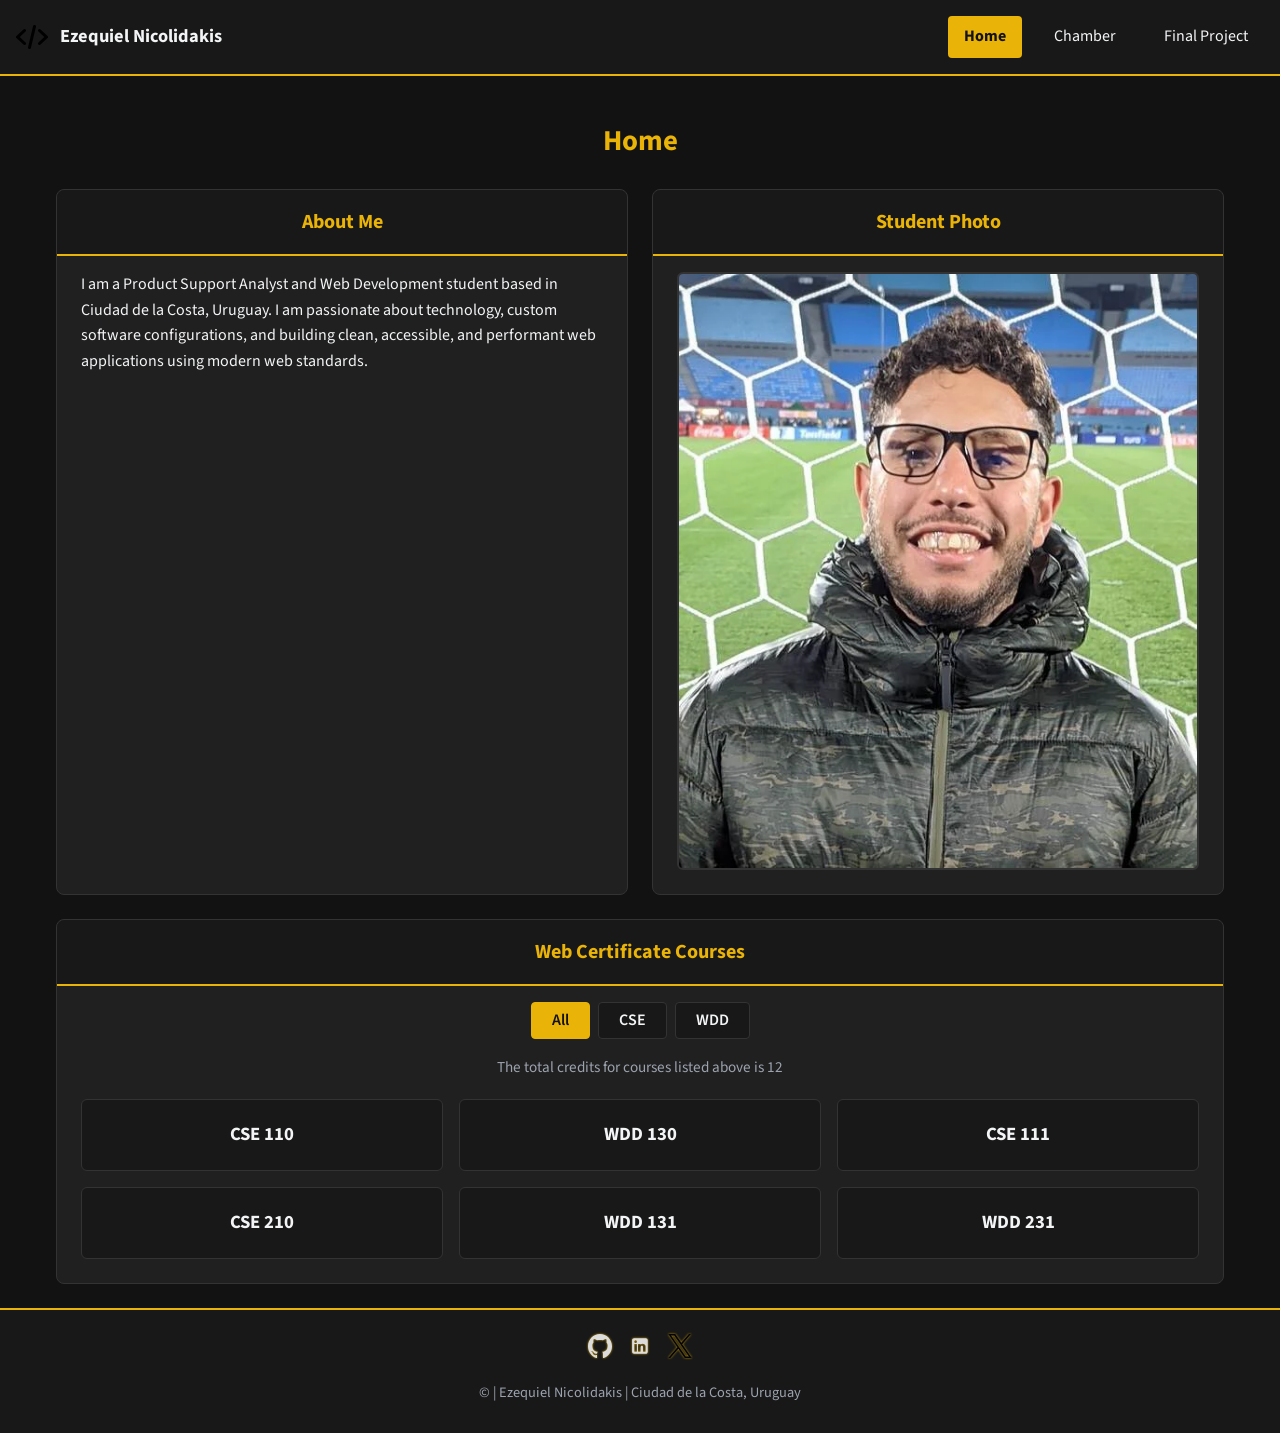
==== index.html @ 2b31f7f6 "Add initial project files including HTML structure, CSS styles, and JavaScript functionality - Creat" ====
<!doctype html>
<html lang="en">
  <head>
    <meta charset="UTF-8" />
    <meta name="viewport" content="width=device-width, initial-scale=1.0" />
    <title>WDD 231 - Course Home Page - Ezequiel Nicolidakis</title>
    <meta
      name="description"
      content="WDD 231 Course Home Page for Ezequiel Nicolidakis showcasing web development projects, assignments, and dynamic course certification lists."
    />
    <meta name="author" content="Ezequiel Nicolidakis" />

    <link rel="icon" href="images/logo.svg" type="image/svg+xml" />

    <link rel="preconnect" href="https://fonts.googleapis.com" />
    <link rel="preconnect" href="https://fonts.gstatic.com" crossorigin />
    <link
      href="https://fonts.googleapis.com/css2?family=Source+Sans+3:wght@400;600;700&display=swap"
      rel="stylesheet"
    />

    <link rel="stylesheet" href="styles/normalize.css" />
    <link rel="stylesheet" href="styles/small.css" />
    <link rel="stylesheet" href="styles/larger.css" />

    <script type="module" src="scripts/navigation.js" defer></script>
    <script type="module" src="scripts/date.js" defer></script>
    <script type="module" src="scripts/courses.js" defer></script>
  </head>
  <body>
    <header>
      <div class="logo-box">
        <img
          src="images/logo.svg"
          alt="Site Logo"
          class="site-logo"
          width="32"
          height="32"
        />
        <span class="site-title">Ezequiel Nicolidakis</span>
      </div>
      <button id="menu" aria-label="Open Navigation Menu"></button>
      <nav>
        <ul class="navigation">
          <li><a href="#" class="active">Home</a></li>
          <li><a href="#">Chamber</a></li>
          <li><a href="#">Final Project</a></li>
        </ul>
      </nav>
    </header>

    <main>
      <h1>Home</h1>

      <div class="hero-grid">
        <section class="card about-me">
          <h2>About Me</h2>
          <p>
            I am a Product Support Analyst and Web Development student based in
            Ciudad de la Costa, Uruguay. I am passionate about technology,
            custom software configurations, and building clean, accessible, and
            performant web applications using modern web standards.
          </p>
        </section>

        <section class="card student-photo-card">
          <h2>Student Photo</h2>
          <picture>
            <img
              src="images/profile.webp"
              alt="Ezequiel Nicolidakis profile photo"
              width="400"
              height="400"
              loading="lazy"
            />
          </picture>
        </section>
      </div>

      <section class="card certificate-section">
        <h2>Web Certificate Courses</h2>
        <div class="filter-buttons">
          <button id="all" class="filter-btn active">All</button>
          <button id="cse" class="filter-btn">CSE</button>
          <button id="wdd" class="filter-btn">WDD</button>
        </div>

        <p id="course-counter" class="course-counter-text"></p>

        <div id="courses-container" class="courses-grid"></div>
      </section>
    </main>

    <footer>
      <div class="social-links">
        <a
          href="https://github.com"
          target="_blank"
          rel="noopener noreferrer"
          aria-label="GitHub"
        >
          <img
            src="images/github.svg"
            alt="GitHub Profile"
            width="24"
            height="24"
          />
        </a>
        <a
          href="https://linkedin.com"
          target="_blank"
          rel="noopener noreferrer"
          aria-label="LinkedIn"
        >
          <img
            src="images/linkedin.svg"
            alt="LinkedIn Profile"
            width="24"
            height="24"
          />
        </a>
        <a
          href="https://x.com"
          target="_blank"
          rel="noopener noreferrer"
          aria-label="X (Twitter)"
        >
          <img src="images/x.svg" alt="X Profile" width="24" height="24" />
        </a>
      </div>
      <p>
        &copy;<span id="currentyear"></span> | Ezequiel Nicolidakis | Ciudad de
        la Costa, Uruguay
      </p>
      <p id="lastModified"></p>
    </footer>
  </body>
</html>
---- styles/small.css ----
:root {
  --bg-color: #121212;
  --surface-color: #181818;
  --card-bg: #202020;
  --text-color: #f3f4f6;
  --text-muted: #9ca3af;
  --accent-color: #eab308;
  --accent-hover: #ca8a04;
  --completed-bg: #26210a;
  --completed-border: #eab308;
  --border-color: #333333;
}

* {
  box-sizing: border-box;
  margin: 0;
  padding: 0;
}

body {
  font-family: "Source Sans 3", sans-serif, system-ui;
  background-color: var(--bg-color);
  color: var(--text-color);
  line-height: 1.6;
  display: flex;
  flex-direction: column;
  min-height: 100vh;
}

header {
  background-color: var(--surface-color);
  border-bottom: 2px solid var(--accent-color);
  display: flex;
  justify-content: space-between;
  align-items: center;
  padding: 1rem;
  position: relative;
}

.logo-box {
  display: flex;
  align-items: center;
  gap: 0.75rem;
}

.site-logo {
  width: 32px;
  height: 32px;
}

.site-title {
  font-weight: 700;
  font-size: 1.15rem;
  color: var(--text-color);
}

#menu {
  background: none;
  border: none;
  cursor: pointer;
  font-size: 1.5rem;
  color: var(--accent-color);
}

#menu::before {
  content: "☰";
}

#menu.open::before {
  content: "✕";
}

nav {
  position: absolute;
  top: 100%;
  left: 0;
  width: 100%;
  background-color: var(--surface-color);
  display: none;
  border-bottom: 2px solid var(--accent-color);
  z-index: 10;
}

nav.open {
  display: block;
}

.navigation {
  list-style: none;
  display: flex;
  flex-direction: column;
}

.navigation li a {
  display: block;
  padding: 1rem;
  color: var(--text-color);
  text-decoration: none;
  text-align: center;
  border-top: 1px solid var(--border-color);
  transition: background 0.2s;
}

.navigation li a:hover,
.navigation li a.active {
  background-color: var(--accent-color);
  color: #121212;
  font-weight: 700;
}

main {
  flex: 1;
  max-width: 1200px;
  width: 100%;
  margin: 0 auto;
  padding: 1.5rem 1rem;
}

h1 {
  font-size: 1.8rem;
  margin-bottom: 1.5rem;
  text-align: center;
  color: var(--accent-color);
}

.hero-grid {
  display: flex;
  flex-direction: column;
  gap: 1.5rem;
  margin-bottom: 1.5rem;
}

.card {
  background-color: var(--card-bg);
  border: 1px solid var(--border-color);
  border-radius: 8px;
  padding: 1.5rem;
}

.card h2 {
  font-size: 1.25rem;
  margin-bottom: 1rem;
  padding-bottom: 0.5rem;
  border-bottom: 2px solid var(--accent-color);
  text-align: center;
  background-color: var(--surface-color);
  color: var(--accent-color);
  margin: -1.5rem -1.5rem 1rem -1.5rem;
  padding: 1rem;
  border-top-left-radius: 8px;
  border-top-right-radius: 8px;
}

.student-photo-card picture img {
  width: 100%;
  height: auto;
  border-radius: 6px;
  display: block;
  border: 2px solid var(--border-color);
}

.certificate-section {
  margin-top: 1.5rem;
}

.filter-buttons {
  display: flex;
  justify-content: center;
  gap: 0.5rem;
  margin-bottom: 1rem;
  flex-wrap: wrap;
}

.filter-btn {
  background-color: var(--surface-color);
  color: var(--text-color);
  border: 1px solid var(--border-color);
  padding: 0.5rem 1.25rem;
  border-radius: 4px;
  cursor: pointer;
  font-weight: 600;
  transition: all 0.2s;
}

.filter-btn:hover,
.filter-btn.active {
  background-color: var(--accent-color);
  border-color: var(--accent-color);
  color: #121212;
}

.course-counter-text {
  text-align: center;
  font-size: 0.95rem;
  color: var(--text-muted);
  margin-bottom: 1.25rem;
}

.courses-grid {
  display: grid;
  grid-template-columns: 1fr;
  gap: 1rem;
}

.course-card {
  background-color: var(--surface-color);
  border: 1px solid var(--border-color);
  padding: 1.25rem;
  border-radius: 6px;
  text-align: center;
  font-weight: 600;
  transition: transform 0.2s;
}

.course-card.completed {
  background-color: var(--completed-bg);
  border-color: var(--completed-border);
  color: var(--accent-color);
}

footer {
  background-color: var(--surface-color);
  border-top: 2px solid var(--accent-color);
  text-align: center;
  padding: 1.5rem 1rem;
  margin-top: auto;
  font-size: 0.9rem;
  color: var(--text-muted);
}

.social-links {
  display: flex;
  justify-content: center;
  gap: 1rem;
  margin-bottom: 1rem;
}

.social-links a img {
  width: 24px;
  height: 24px;
  filter: invert(1) drop-shadow(0 0 1px var(--accent-color));
  opacity: 0.85;
  transition: opacity 0.2s;
}

.social-links a img:hover {
  opacity: 1;
}

footer p {
  margin: 0.3rem 0;
}
---- styles/larger.css ----
@media (min-width: 32.5rem) {
  #menu {
    display: none;
  }

  nav {
    position: static;
    display: block;
    width: auto;
    background: transparent;
    border: none;
  }

  .navigation {
    flex-direction: row;
    gap: 1rem;
  }

  .navigation li a {
    border: none;
    padding: 0.5rem 1rem;
    border-radius: 4px;
  }

  .hero-grid {
    display: grid;
    grid-template-columns: 1fr 1fr;
    gap: 1.5rem;
  }

  .courses-grid {
    grid-template-columns: repeat(3, 1fr);
  }
}
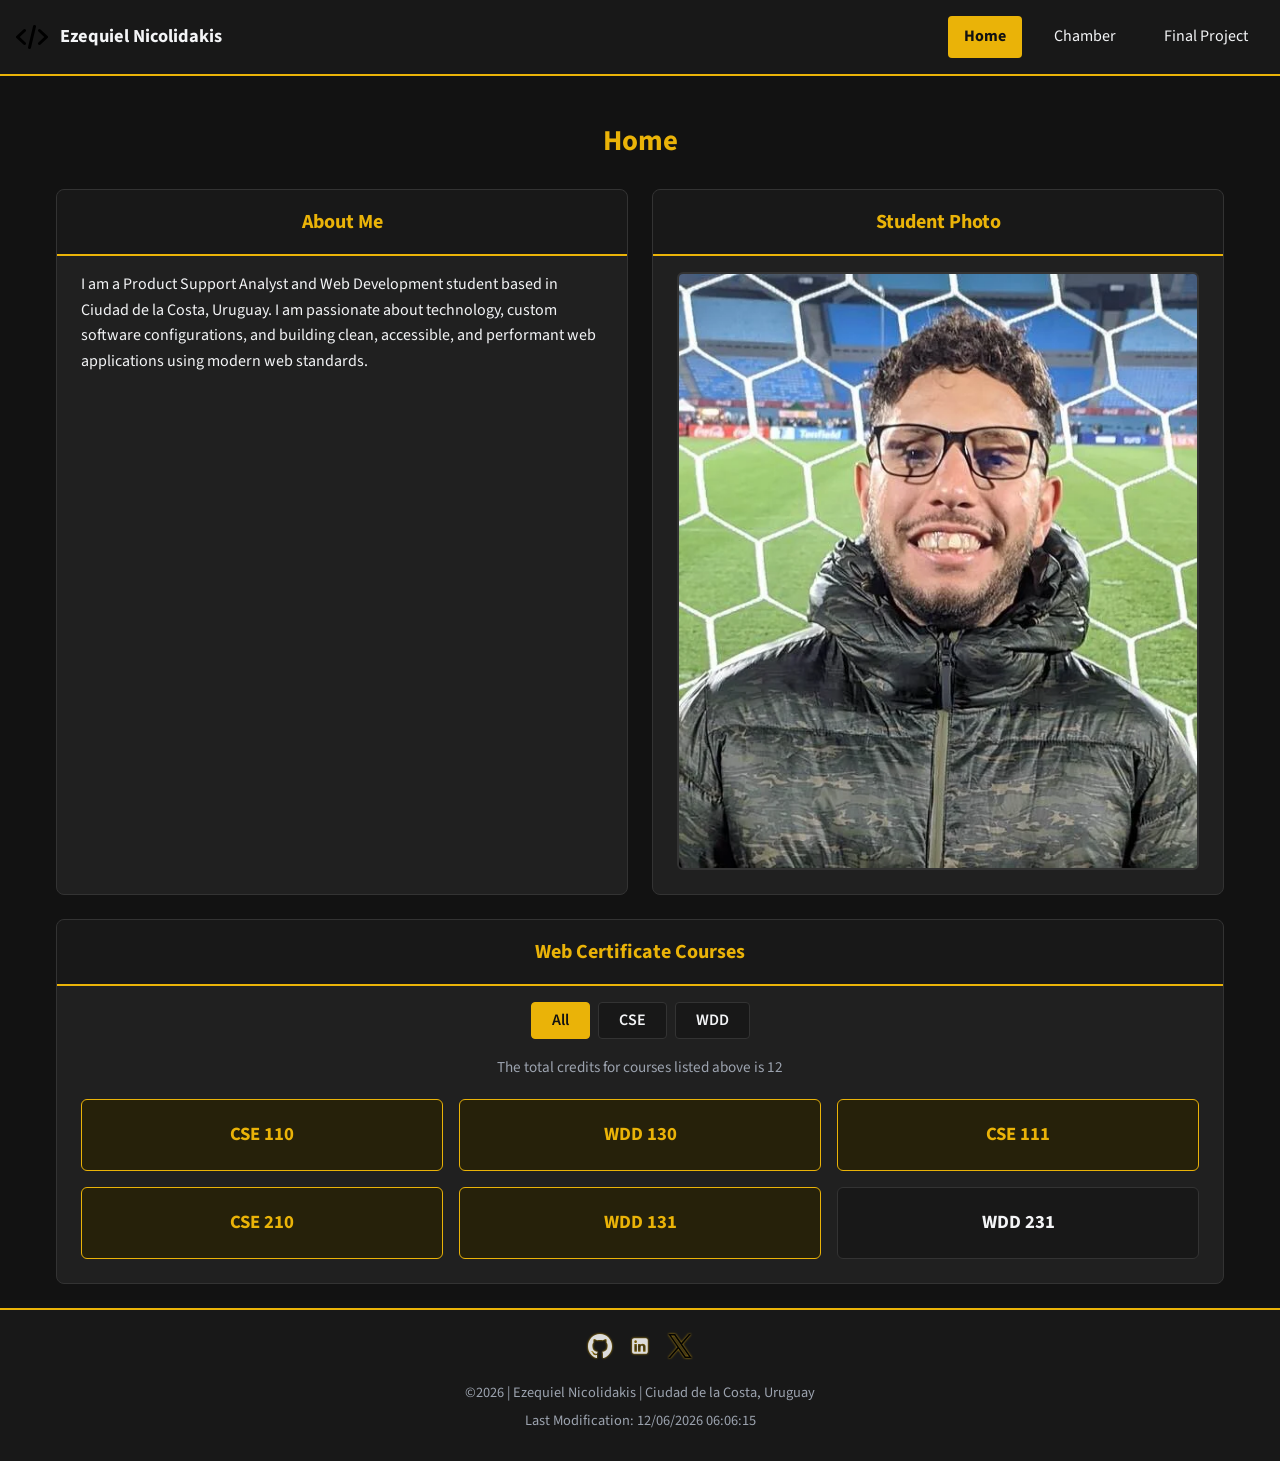
==== commit d48e536b: "Fixed validation errors" ====
--- a/index.html
+++ b/index.html
@@ -23,9 +23,9 @@
     <link rel="stylesheet" href="styles/small.css" />
     <link rel="stylesheet" href="styles/larger.css" />
 
-    <script type="module" src="scripts/navigation.js" defer></script>
-    <script type="module" src="scripts/date.js" defer></script>
-    <script type="module" src="scripts/courses.js" defer></script>
+    <script type="module" src="scripts/navigation.js"></script>
+    <script type="module" src="scripts/date.js"></script>
+    <script type="module" src="scripts/courses.js"></script>
   </head>
   <body>
     <header>
@@ -125,7 +125,7 @@
           rel="noopener noreferrer"
           aria-label="X (Twitter)"
         >
-          <img src="images/x.svg" alt="X Profile" width="24" height="24" />
+          <img src="images/x_icon.svg" alt="X Profile" width="24" height="24" />
         </a>
       </div>
       <p>
--- a/styles/small.css
+++ b/styles/small.css
@@ -60,6 +60,8 @@
   cursor: pointer;
   font-size: 1.5rem;
   color: var(--accent-color);
+  padding: 0.5rem;
+  display: block;
 }
 
 #menu::before {
